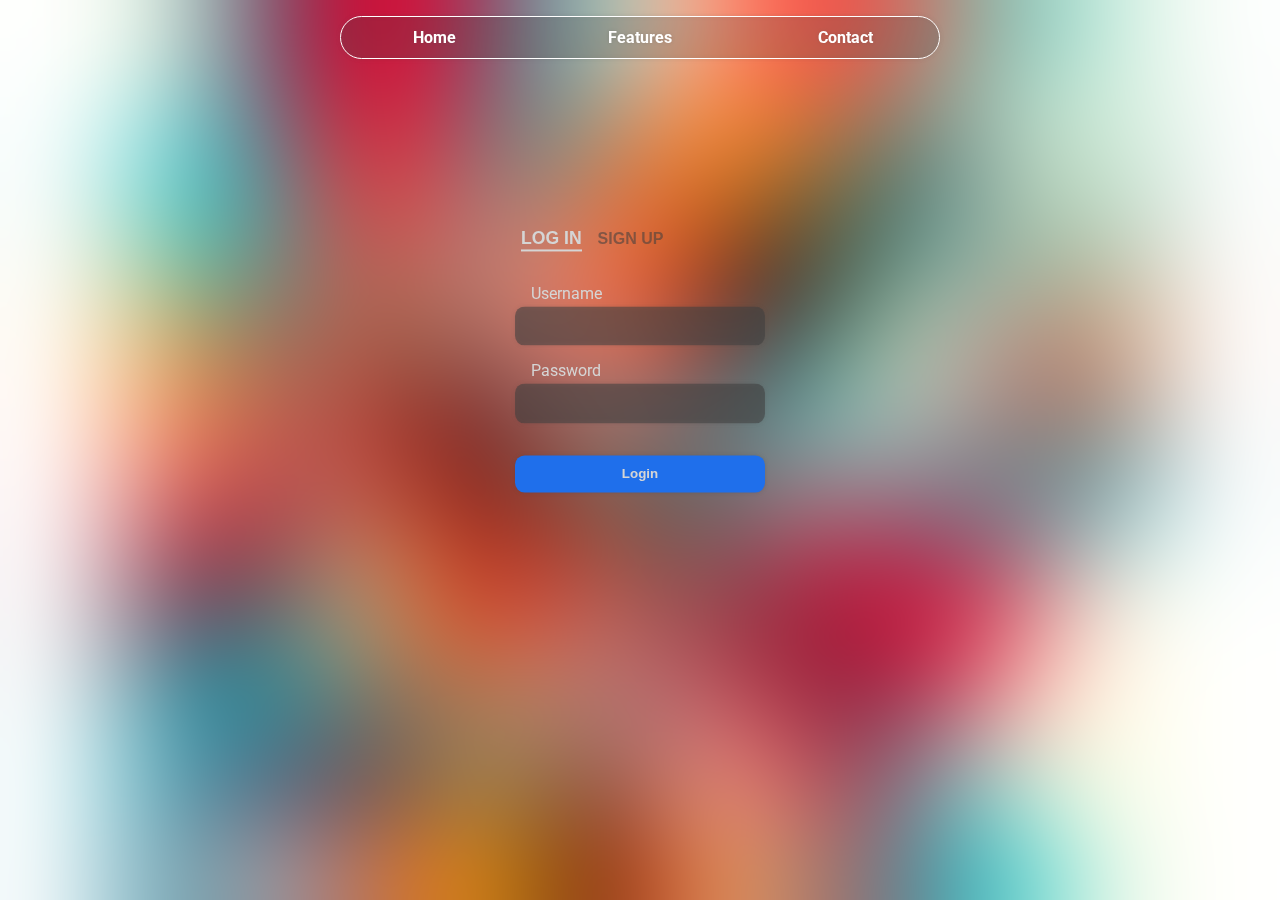
==== pages/login.html @ e1fa0466 "added another page and file the directory" ====
<!doctype html>
<html lang="en">
<head>
    <meta charset="UTF-8">
    <meta name="viewport"
          content="width=device-width, user-scalable=no, initial-scale=1.0, maximum-scale=1.0, minimum-scale=1.0">
    <meta http-equiv="X-UA-Compatible" content="ie=edge">
    <title>Document</title>

    <link rel="stylesheet" href="../css/styles.css">
    <link rel="stylesheet" href="../css/login.css">
</head>
<body>
    <div id="blurBehind"></div>
    <nav>
        <span>Home</span><span>Features</span><span>Contact</span>
    </nav>
    <main>
        <div id="form_type">
            <button class="selected">LOG IN</button>
            <button>SIGN UP</button>
        </div>
        <form id="login" action="">
            <label for="username">Username</label>
            <input type="text" name="" id="username">
            <label for="pass">Password</label>
            <input type="password" name="" id="pass">
            <input type="submit" value="Login">
        </form>
    </main>
</body>
</html>
---- css/styles.css ----
@import url('https://fonts.googleapis.com/css2?family=Roboto:ital,wght@0,100;0,300;0,400;0,500;0,700;0,900;1,100;1,300;1,400;1,500;1,700;1,900&display=swap');

:root {
    --main: #fff;
    --outline: #d5d5d5;
    --text: #333333;

    --accent: #1f6feb;
}

* {
    box-sizing: border-box;
    scrollbar-color: var(--outline) white;
    scrollbar-width: thin;
}

*::-webkit-scrollbar {
    height: 10px;
    width: 10px;
    background-color: red;
}
*::-webkit-scrollbar-corner {
    background: white;
}
*::-webkit-scrollbar-thumb {
    background: var(--outline);
    border: 1px solid white;
}
*::-webkit-scrollbar-thumb:hover {
    background: #6e6e6e;
}
*::-webkit-scrollbar-track {
    border: 1px solid white;
    background-color: white;
}

body, html {
    padding: 0;
    margin: 0;
    background-color: var(--main);
    width: 100%;
    height: 100%;

    color: var(--text);

    /* font stuyff */
    font-family: "Roboto", sans-serif;
    font-weight: 400;
    font-style: normal;
}
---- css/login.css ----
nav {
    display: flex;
    align-items: center;
    flex-direction: row;

    justify-content: space-between;
    position: absolute;
    top: 1rem;
    transform: translateX(-50%);
    left: 50%;

    border: 1px solid white;
    border-radius: 2rem;
    color: white;

    filter: drop-shadow(0 0 2px rgba(63, 63, 63, 0.24));

    background-color: rgba(63, 63, 63, 0.18);

    width: 90%;
    padding: 0.3rem;
    max-width: 600px;

    font-weight: bolder;
}

nav span {
    width: 30%;
    padding: 0.4rem 5%;
    text-align: center;
    border-radius: 4rem;
    transition: 0.2s;
    cursor: pointer;
}

nav span:hover {
    background-color: rgba(63, 63, 63, 0.32);
}

#blurBehind {
    backdrop-filter: blur(70px);
    z-index: 1;
    position: fixed;
    top: 0;
    left: 0;
    width: 100%;
    height: 100%;
}

nav, main {
    z-index: 2;
}

main {
    width: 90%;
    max-width: 250px;
    display: flex;
    flex-direction: column;
    justify-content: center;

    position: absolute;

    transform: translate(-50%, -50%);
    left: 50%;
    top: 40%;

}

form > * {
    display: block;
    color: var(--outline);
}

#form_type {
    padding-bottom: 2rem;
}

#form_type button {
    background-color: transparent;
    outline: none;
    border: none;

    font-size: 1rem;

    font-weight: bolder;
    color: rgba(63, 63, 63, 0.56);
}

#form_type button.selected {
    color: var(--outline);
    font-size: 1.1rem;
}

#form_type button:not(.selected):hover{
    cursor: pointer;
}

#form_type button.selected::after {
    position: relative;
    content: "";
    display: block;
    background-color: var(--outline);
    width: 100%;
    height: 0.1rem;
}

#login label {
    padding-left: 1rem;
    padding-bottom: 0.2rem;
}

#login input[type=text] {
    margin-bottom: 1rem;
}

#login input[type=password] {
    margin-bottom: 2rem;
}

#login input[type=text], #login input[type=password]{
    padding: 0.7rem;
    width: 100%;

    background-color: rgba(63, 63, 63, 0.56);
    outline: none;
    border: 1px solid transparent;

    border-radius: 0.6rem;

    filter: drop-shadow(0 0 2px rgba(63, 63, 63, 0.24));
}

#login input[type=text]:focus, #login input[type=password]:focus {
    border: 1px solid var(--outline);
}

#login input[type=submit] {
    outline: none;
    border: none;

    border-radius: 0.6rem;
    padding: 0.7rem;
    width: 100%;

    background-color: #1f6feb;
    font-weight: bolder;

    filter: drop-shadow(0 0 2px rgba(63, 63, 63, 0.24)) brightness(1);
    transition: 0.2s;
    cursor: pointer;
}

#login input[type=submit]:hover {
    filter: drop-shadow(0 0 2px rgba(63, 63, 63, 0.24)) brightness(0.85);
}


@keyframes move_background {
    0%   {
        background-position: 50% 50%, center;
    }
    10%   {
        background-position: 20% 60%, center;
    }
    25%  {
        background-position: 60% 70%, center;
    }
    35%  {
        background-position: 80% 3%, center;
    }
    50%  {
        background-position: 15% 15%, center;
    }
    65%  {
        background-position: 6% -45%, center;
    }
    75%  {
        background-position: 10% 70%, center;
    }
    85%  {
        background-position: 25% 50%, center;
    }
    100% {
        background-position: 60% 40%, center;
    }
}


body {
    background-size: 150px;
    background: white url("../images/abstract 2.webp") no-repeat;
    background-position: 50% 50%, center;
    animation-name: move_background;
    animation-duration: 120s;
    animation-direction: alternate;
    animation-iteration-count: infinite;
    animation-timing-function: ease-in-out;
}
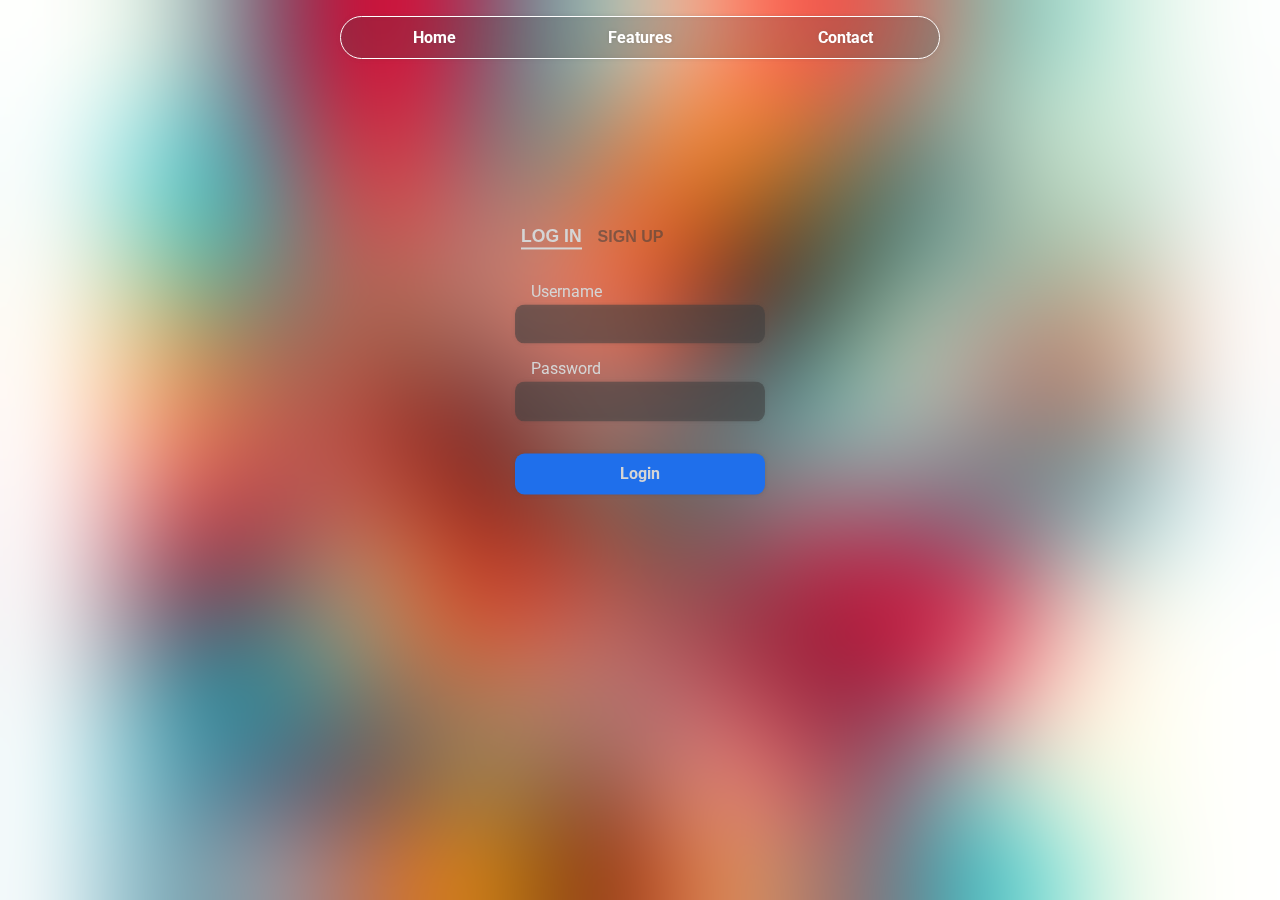
==== commit 36f60480: "made log in page tabs work" ====
--- a/pages/login.html
+++ b/pages/login.html
@@ -17,16 +17,19 @@
     </nav>
     <main>
         <div id="form_type">
-            <button class="selected">LOG IN</button>
-            <button>SIGN UP</button>
+            <button id="login_tab" class="selected">LOG IN</button>
+            <button id="signup_tab">SIGN UP</button>
         </div>
         <form id="login" action="">
             <label for="username">Username</label>
             <input type="text" name="" id="username">
             <label for="pass">Password</label>
             <input type="password" name="" id="pass">
-            <input type="submit" value="Login">
+            <label style="display: none" for="passVerify" id="passVerifyL">Verify Password</label>
+            <input style="display: none" type="password" name="" id="passVerify">
+            <a href="../index.html" id="action_button" type="submit">Login</a>
         </form>
     </main>
+    <script src="../js/login.js"></script>
 </body>
 </html>--- a/css/login.css
+++ b/css/login.css
@@ -84,6 +84,7 @@
 
     font-weight: bolder;
     color: rgba(63, 63, 63, 0.56);
+    transition: 0.2s;
 }
 
 #form_type button.selected {
@@ -109,18 +110,10 @@
     padding-bottom: 0.2rem;
 }
 
-#login input[type=text] {
-    margin-bottom: 1rem;
-}
-
-#login input[type=password] {
-    margin-bottom: 2rem;
-}
-
 #login input[type=text], #login input[type=password]{
     padding: 0.7rem;
     width: 100%;
-
+    margin-bottom: 1rem;
     background-color: rgba(63, 63, 63, 0.56);
     outline: none;
     border: 1px solid transparent;
@@ -134,7 +127,7 @@
     border: 1px solid var(--outline);
 }
 
-#login input[type=submit] {
+#login a {
     outline: none;
     border: none;
 
@@ -148,9 +141,12 @@
     filter: drop-shadow(0 0 2px rgba(63, 63, 63, 0.24)) brightness(1);
     transition: 0.2s;
     cursor: pointer;
+    text-align: center;
+    margin-top: 2rem;
+    text-decoration: none;
 }
 
-#login input[type=submit]:hover {
+#login a:hover {
     filter: drop-shadow(0 0 2px rgba(63, 63, 63, 0.24)) brightness(0.85);
 }
 
